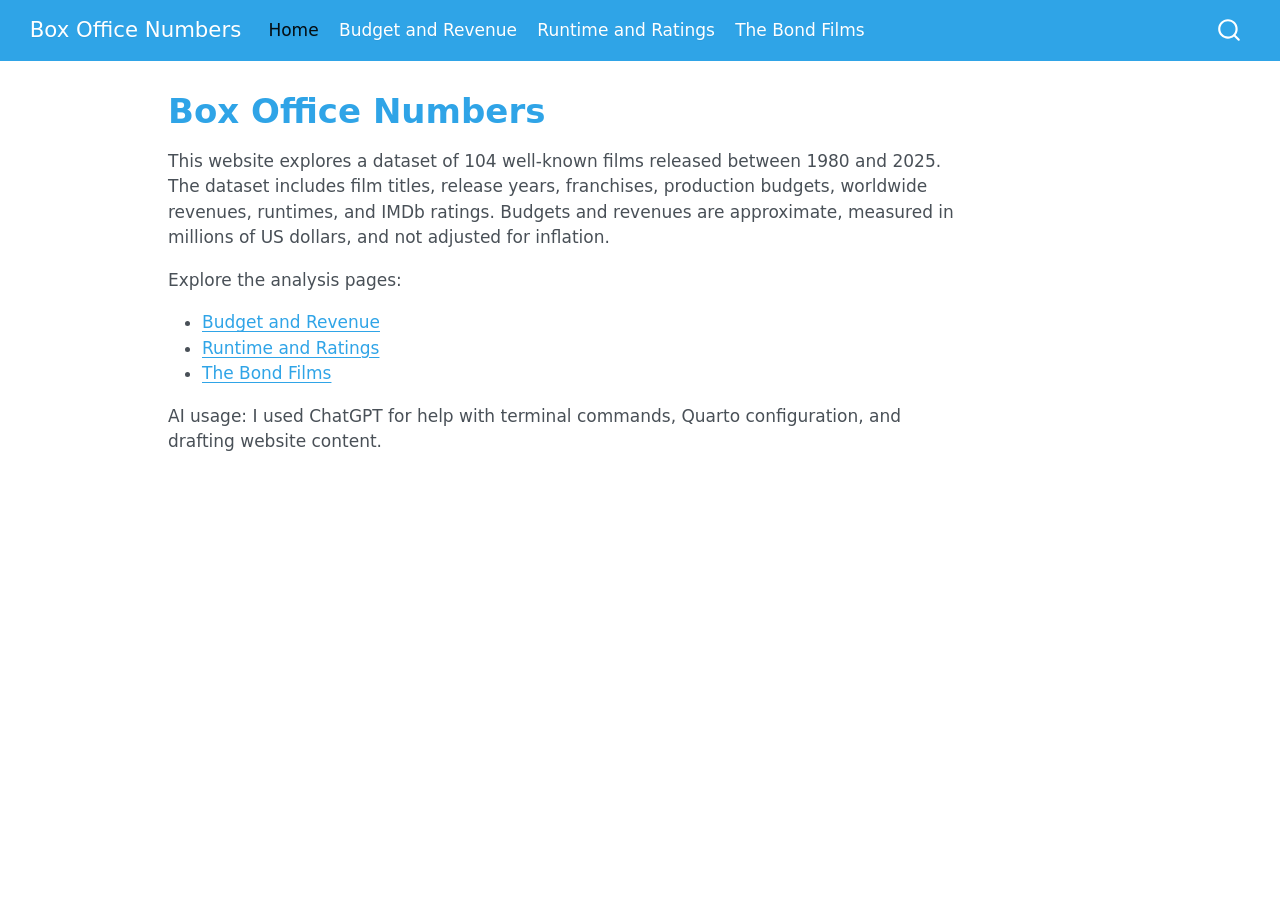
==== index.html @ 94b1ae08 "Built site for gh-pages" ====
<!DOCTYPE html>
<html xmlns="http://www.w3.org/1999/xhtml" lang="en" xml:lang="en"><head>

<meta charset="utf-8">
<meta name="generator" content="quarto-1.10.18">

<meta name="viewport" content="width=device-width, initial-scale=1.0, user-scalable=yes">


<title>Box Office Numbers</title>
<style>
/* Default styles provided by pandoc.
** See https://pandoc.org/MANUAL.html#variables-for-html for config info.
*/
span.smallcaps{font-variant: small-caps;}
div.columns{display: flex; gap: 1.5em;}
div.column{flex: auto;}
@media screen {
div.columns{gap: min(4vw, 1.5em);}
div.column{overflow-x: auto;}
}
div.hanging-indent{margin-left: 1.5em; text-indent: -1.5em;}
ul.task-list{list-style: none;}
ul.task-list li input[type="checkbox"] {
  width: 0.8em;
  margin: 0 0.8em 0.2em -1em; /* quarto-specific, see https://github.com/quarto-dev/quarto-cli/issues/4556 */ 
  vertical-align: middle;
}
</style>


<script src="site_libs/quarto-nav/quarto-nav.js"></script>
<script src="site_libs/quarto-nav/headroom.min.js"></script>
<script src="site_libs/clipboard/clipboard.min.js"></script>
<script src="site_libs/quarto-search/autocomplete.umd.js"></script>
<script src="site_libs/quarto-search/fuse.min.js"></script>
<script src="site_libs/quarto-search/quarto-search.js"></script>
<meta name="quarto:offset" content="./">
<script src="site_libs/quarto-html/quarto.js" type="module"></script>
<script src="site_libs/quarto-html/tabsets/tabsets.js" type="module"></script>
<script src="site_libs/quarto-html/popper.min.js"></script>
<script src="site_libs/quarto-html/tippy.umd.min.js"></script>
<script src="site_libs/quarto-html/anchor.min.js"></script>
<link href="site_libs/quarto-html/tippy.css" rel="stylesheet">
<link href="site_libs/quarto-html/quarto-syntax-highlighting-64a204ab8560d761af7679ceaba22944.css" rel="stylesheet" id="quarto-text-highlighting-styles">
<script src="site_libs/bootstrap/bootstrap.min.js"></script>
<link href="site_libs/bootstrap/bootstrap-icons.css" rel="stylesheet">
<link href="site_libs/bootstrap/bootstrap-6ce9cb876124979814f7c3ebe208a1be.min.css" rel="stylesheet" append-hash="true" id="quarto-bootstrap" data-mode="light">
<script id="quarto-search-options" type="application/json">{
  "location": "navbar",
  "copy-button": false,
  "collapse-after": 3,
  "panel-placement": "end",
  "type": "overlay",
  "limit": 50,
  "keyboard-shortcut": [
    "f",
    "/",
    "s"
  ],
  "show-item-context": false,
  "language": {
    "search-no-results-text": "No results",
    "search-matching-documents-text": "matching documents",
    "search-copy-link-title": "Copy link to search",
    "search-hide-matches-text": "Hide additional matches",
    "search-more-match-text": "more match in this document",
    "search-more-matches-text": "more matches in this document",
    "search-clear-button-title": "Clear",
    "search-text-placeholder": "",
    "search-detached-cancel-button-title": "Cancel",
    "search-submit-button-title": "Submit",
    "search-label": "Search"
  }
}</script>


<link rel="stylesheet" href="styles.css">
</head>

<body class="nav-fixed quarto-light">

<div id="quarto-search-results"></div>
  <header id="quarto-header" class="headroom fixed-top">
    <nav class="navbar navbar-expand-lg " data-bs-theme="dark">
      <div class="navbar-container container-fluid">
      <div class="navbar-brand-container mx-auto">
    <a class="navbar-brand" href="./index.html">
    <span class="navbar-title">Box Office Numbers</span>
    </a>
  </div>
            <div id="quarto-search" class="" title="Search"></div>
          <button class="navbar-toggler" type="button" data-bs-toggle="collapse" data-bs-target="#navbarCollapse" aria-controls="navbarCollapse" role="menu" aria-expanded="false" aria-label="Toggle navigation" onclick="if (window.quartoToggleHeadroom) { window.quartoToggleHeadroom(); }">
  <span class="navbar-toggler-icon"></span>
</button>
          <div class="collapse navbar-collapse" id="navbarCollapse">
            <ul class="navbar-nav navbar-nav-scroll me-auto">
  <li class="nav-item">
    <a class="nav-link active" href="./index.html" aria-current="page"> 
<span class="menu-text">Home</span></a>
  </li>  
  <li class="nav-item">
    <a class="nav-link" href="./budget-revenue.html"> 
<span class="menu-text">Budget and Revenue</span></a>
  </li>  
  <li class="nav-item">
    <a class="nav-link" href="./runtime-rating.html"> 
<span class="menu-text">Runtime and Ratings</span></a>
  </li>  
  <li class="nav-item">
    <a class="nav-link" href="./bond.html"> 
<span class="menu-text">The Bond Films</span></a>
  </li>  
</ul>
          </div> <!-- /navcollapse -->
            <div class="quarto-navbar-tools">
</div>
      </div> <!-- /container-fluid -->
    </nav>
</header>
<!-- content -->
<div id="quarto-content" class="quarto-container page-columns page-rows-contents page-layout-article page-navbar">
<!-- sidebar -->
<!-- margin-sidebar -->
    <div id="quarto-margin-sidebar" class="sidebar margin-sidebar zindex-bottom">
        
    </div>
<!-- main -->
<main class="content" id="quarto-document-content">

<header id="title-block-header" class="quarto-title-block default">
<div class="quarto-title">
<h1 class="title">Box Office Numbers</h1>
</div>



<div class="quarto-title-meta">

    
  
    
  </div>
  


</header>


<p>This website explores a dataset of 104 well-known films released between 1980 and 2025. The dataset includes film titles, release years, franchises, production budgets, worldwide revenues, runtimes, and IMDb ratings. Budgets and revenues are approximate, measured in millions of US dollars, and not adjusted for inflation.</p>
<p>Explore the analysis pages:</p>
<ul>
<li><a href="./budget-revenue.html">Budget and Revenue</a></li>
<li><a href="./runtime-rating.html">Runtime and Ratings</a></li>
<li><a href="./bond.html">The Bond Films</a></li>
</ul>
<p>AI usage: I used ChatGPT for help with terminal commands, Quarto configuration, and drafting website content.</p>



</main> <!-- /main -->
<script id="quarto-html-after-body" type="application/javascript">
  window.document.addEventListener("DOMContentLoaded", function (event) {
    const icon = "";
    const anchorJS = new window.AnchorJS();
    anchorJS.options = {
      placement: 'right',
      icon: icon
    };
    anchorJS.add('.anchored');
    const isCodeAnnotation = (el) => {
      for (const clz of el.classList) {
        if (clz.startsWith('code-annotation-')) {                     
          return true;
        }
      }
      return false;
    }
    const onCopySuccess = function(e) {
      // button target
      const button = e.trigger;
      // don't keep focus
      button.blur();
      // flash "checked"
      button.classList.add('code-copy-button-checked');
      var currentTitle = button.getAttribute("title");
      button.setAttribute("title", "Copied!");
      let tooltip;
      if (window.bootstrap) {
        button.setAttribute("data-bs-toggle", "tooltip");
        button.setAttribute("data-bs-placement", "left");
        button.setAttribute("data-bs-title", "Copied!");
        tooltip = new bootstrap.Tooltip(button, 
          { trigger: "manual", 
            customClass: "code-copy-button-tooltip",
            offset: [0, -8]});
        tooltip.show();    
      }
      setTimeout(function() {
        if (tooltip) {
          tooltip.hide();
          button.removeAttribute("data-bs-title");
          button.removeAttribute("data-bs-toggle");
          button.removeAttribute("data-bs-placement");
        }
        button.setAttribute("title", currentTitle);
        button.classList.remove('code-copy-button-checked');
      }, 1000);
      // clear code selection
      e.clearSelection();
    }
    const getTextToCopy = function(trigger) {
      const outerScaffold = trigger.parentElement.cloneNode(true);
      const codeEl = outerScaffold.querySelector('code');
      for (const childEl of codeEl.children) {
        if (isCodeAnnotation(childEl)) {
          childEl.remove();
        }
      }
      return codeEl.innerText;
    }
    const clipboard = new window.ClipboardJS('.code-copy-button:not([data-in-quarto-modal])', {
      text: getTextToCopy
    });
    clipboard.on('success', onCopySuccess);
    if (window.document.getElementById('quarto-embedded-source-code-modal')) {
      const clipboardModal = new window.ClipboardJS('.code-copy-button[data-in-quarto-modal]', {
        text: getTextToCopy,
        container: window.document.getElementById('quarto-embedded-source-code-modal')
      });
      clipboardModal.on('success', onCopySuccess);
    }
      var localhostRegex = new RegExp(/^(?:http|https):\/\/localhost\:?[0-9]*\//);
      var mailtoRegex = new RegExp(/^mailto:/);
        var filterRegex = new RegExp('/' + window.location.host + '/');
      var isInternal = (href) => {
          return filterRegex.test(href) || localhostRegex.test(href) || mailtoRegex.test(href);
      }
      // Inspect non-navigation links and adorn them if external
     var links = window.document.querySelectorAll('a[href]:not(.nav-link):not(.navbar-brand):not(.toc-action):not(.sidebar-link):not(.sidebar-item-toggle):not(.pagination-link):not(.no-external):not([aria-hidden]):not(.dropdown-item):not(.quarto-navigation-tool):not(.about-link)');
      for (var i=0; i<links.length; i++) {
        const link = links[i];
        if (!isInternal(link.href)) {
          // undo the damage that might have been done by quarto-nav.js in the case of
          // links that we want to consider external
          if (link.dataset.originalHref !== undefined) {
            link.href = link.dataset.originalHref;
          }
        }
      }
    function tippyHover(el, contentFn, onTriggerFn, onUntriggerFn) {
      const config = {
        allowHTML: true,
        maxWidth: 500,
        delay: 100,
        arrow: false,
        appendTo: function(el) {
            return el.parentElement;
        },
        interactive: true,
        interactiveBorder: 10,
        theme: 'quarto',
        placement: 'bottom-start',
      };
      if (contentFn) {
        config.content = contentFn;
      }
      if (onTriggerFn) {
        config.onTrigger = onTriggerFn;
      }
      if (onUntriggerFn) {
        config.onUntrigger = onUntriggerFn;
      }
      window.tippy(el, config); 
    }
    const noterefs = window.document.querySelectorAll('a[role="doc-noteref"]');
    for (var i=0; i<noterefs.length; i++) {
      const ref = noterefs[i];
      tippyHover(ref, function() {
        // use id or data attribute instead here
        let href = ref.getAttribute('data-footnote-href') || ref.getAttribute('href');
        try { href = new URL(href).hash; } catch {}
        const id = href.replace(/^#\/?/, "");
        const note = window.document.getElementById(id);
        if (note) {
          return note.innerHTML;
        } else {
          return "";
        }
      });
    }
    const xrefs = window.document.querySelectorAll('a.quarto-xref');
    const processXRef = (id, note) => {
      // Strip column container classes
      const stripColumnClz = (el) => {
        el.classList.remove("page-full", "page-columns");
        if (el.children) {
          for (const child of el.children) {
            stripColumnClz(child);
          }
        }
      }
      stripColumnClz(note)
      if (id === null || id.startsWith('sec-')) {
        // Special case sections, only their first couple elements
        const container = document.createElement("div");
        if (note.children && note.children.length > 2) {
          container.appendChild(note.children[0].cloneNode(true));
          for (let i = 1; i < note.children.length; i++) {
            const child = note.children[i];
            if (child.tagName === "P" && child.innerText === "") {
              continue;
            } else {
              container.appendChild(child.cloneNode(true));
              break;
            }
          }
          if (window.Quarto?.typesetMath) {
            window.Quarto.typesetMath(container);
          }
          return container.innerHTML
        } else {
          if (window.Quarto?.typesetMath) {
            window.Quarto.typesetMath(note);
          }
          return note.innerHTML;
        }
      } else {
        // Remove any anchor links if they are present
        const anchorLink = note.querySelector('a.anchorjs-link');
        if (anchorLink) {
          anchorLink.remove();
        }
        if (window.Quarto?.typesetMath) {
          window.Quarto.typesetMath(note);
        }
        if (note.classList.contains("callout")) {
          return note.outerHTML;
        } else {
          return note.innerHTML;
        }
      }
    }
    for (var i=0; i<xrefs.length; i++) {
      const xref = xrefs[i];
      tippyHover(xref, undefined, function(instance) {
        instance.disable();
        let url = xref.getAttribute('href');
        let hash = undefined; 
        if (url.startsWith('#')) {
          hash = url;
        } else {
          try { hash = new URL(url).hash; } catch {}
        }
        if (hash) {
          const id = hash.replace(/^#\/?/, "");
          const note = window.document.getElementById(id);
          if (note !== null) {
            try {
              const html = processXRef(id, note.cloneNode(true));
              instance.setContent(html);
            } finally {
              instance.enable();
              instance.show();
            }
          } else {
            // See if we can fetch this
            fetch(url.split('#')[0])
            .then(res => res.text())
            .then(html => {
              const parser = new DOMParser();
              const htmlDoc = parser.parseFromString(html, "text/html");
              const note = htmlDoc.getElementById(id);
              if (note !== null) {
                const html = processXRef(id, note);
                instance.setContent(html);
              } 
            }).finally(() => {
              instance.enable();
              instance.show();
            });
          }
        } else {
          // See if we can fetch a full url (with no hash to target)
          // This is a special case and we should probably do some content thinning / targeting
          fetch(url)
          .then(res => res.text())
          .then(html => {
            const parser = new DOMParser();
            const htmlDoc = parser.parseFromString(html, "text/html");
            const note = htmlDoc.querySelector('main.content');
            if (note !== null) {
              // This should only happen for chapter cross references
              // (since there is no id in the URL)
              // remove the first header
              if (note.children.length > 0 && note.children[0].tagName === "HEADER") {
                note.children[0].remove();
              }
              const html = processXRef(null, note);
              instance.setContent(html);
            } 
          }).finally(() => {
            instance.enable();
            instance.show();
          });
        }
      }, function(instance) {
      });
    }
        let selectedAnnoteEl;
        const selectorForAnnotation = ( cell, annotation) => {
          let cellAttr = 'data-code-cell="' + cell + '"';
          let lineAttr = 'data-code-annotation="' +  annotation + '"';
          const selector = 'span[' + cellAttr + '][' + lineAttr + ']';
          return selector;
        }
        const selectCodeLines = (annoteEl) => {
          const doc = window.document;
          const targetCell = annoteEl.getAttribute("data-target-cell");
          const targetAnnotation = annoteEl.getAttribute("data-target-annotation");
          const annoteSpan = window.document.querySelector(selectorForAnnotation(targetCell, targetAnnotation));
          const lines = annoteSpan.getAttribute("data-code-lines").split(",");
          const lineIds = lines.map((line) => {
            return targetCell + "-" + line;
          })
          let top = null;
          let height = null;
          let parent = null;
          if (lineIds.length > 0) {
              //compute the position of the single el (top and bottom and make a div)
              const el = window.document.getElementById(lineIds[0]);
              top = el.offsetTop;
              height = el.offsetHeight;
              parent = el.parentElement.parentElement;
            if (lineIds.length > 1) {
              const lastEl = window.document.getElementById(lineIds[lineIds.length - 1]);
              const bottom = lastEl.offsetTop + lastEl.offsetHeight;
              height = bottom - top;
            }
            if (top !== null && height !== null && parent !== null) {
              // cook up a div (if necessary) and position it 
              let div = window.document.getElementById("code-annotation-line-highlight");
              if (div === null) {
                div = window.document.createElement("div");
                div.setAttribute("id", "code-annotation-line-highlight");
                div.style.position = 'absolute';
                parent.appendChild(div);
              }
              div.style.top = top - 2 + "px";
              div.style.height = height + 4 + "px";
              div.style.left = 0;
              let gutterDiv = window.document.getElementById("code-annotation-line-highlight-gutter");
              if (gutterDiv === null) {
                gutterDiv = window.document.createElement("div");
                gutterDiv.setAttribute("id", "code-annotation-line-highlight-gutter");
                gutterDiv.style.position = 'absolute';
                const codeCell = window.document.getElementById(targetCell);
                const gutter = codeCell.querySelector('.code-annotation-gutter');
                gutter.appendChild(gutterDiv);
              }
              gutterDiv.style.top = top - 2 + "px";
              gutterDiv.style.height = height + 4 + "px";
            }
            selectedAnnoteEl = annoteEl;
          }
        };
        const unselectCodeLines = () => {
          const elementsIds = ["code-annotation-line-highlight", "code-annotation-line-highlight-gutter"];
          elementsIds.forEach((elId) => {
            const div = window.document.getElementById(elId);
            if (div) {
              div.remove();
            }
          });
          selectedAnnoteEl = undefined;
        };
          // Handle positioning of the toggle
      window.addEventListener(
        "resize",
        throttle(() => {
          elRect = undefined;
          if (selectedAnnoteEl) {
            selectCodeLines(selectedAnnoteEl);
          }
        }, 10)
      );
      function throttle(fn, ms) {
      let throttle = false;
      let timer;
        return (...args) => {
          if(!throttle) { // first call gets through
              fn.apply(this, args);
              throttle = true;
          } else { // all the others get throttled
              if(timer) clearTimeout(timer); // cancel #2
              timer = setTimeout(() => {
                fn.apply(this, args);
                timer = throttle = false;
              }, ms);
          }
        };
      }
        // Attach click handler to the DT
        const annoteDls = window.document.querySelectorAll('dt[data-target-cell]');
        for (const annoteDlNode of annoteDls) {
          annoteDlNode.addEventListener('click', (event) => {
            const clickedEl = event.target;
            if (clickedEl !== selectedAnnoteEl) {
              unselectCodeLines();
              const activeEl = window.document.querySelector('dt[data-target-cell].code-annotation-active');
              if (activeEl) {
                activeEl.classList.remove('code-annotation-active');
              }
              selectCodeLines(clickedEl);
              clickedEl.classList.add('code-annotation-active');
            } else {
              // Unselect the line
              unselectCodeLines();
              clickedEl.classList.remove('code-annotation-active');
            }
          });
        }
    const findCites = (el) => {
      const parentEl = el.parentElement;
      if (parentEl) {
        const cites = parentEl.dataset.cites;
        if (cites) {
          return {
            el,
            cites: cites.split(' ')
          };
        } else {
          return findCites(el.parentElement)
        }
      } else {
        return undefined;
      }
    };
    var bibliorefs = window.document.querySelectorAll('a[role="doc-biblioref"]');
    for (var i=0; i<bibliorefs.length; i++) {
      const ref = bibliorefs[i];
      const citeInfo = findCites(ref);
      if (citeInfo) {
        tippyHover(citeInfo.el, function() {
          var popup = window.document.createElement('div');
          citeInfo.cites.forEach(function(cite) {
            var citeDiv = window.document.createElement('div');
            citeDiv.classList.add('hanging-indent');
            citeDiv.classList.add('csl-entry');
            var biblioDiv = window.document.getElementById('ref-' + cite);
            if (biblioDiv) {
              citeDiv.innerHTML = biblioDiv.innerHTML;
            }
            popup.appendChild(citeDiv);
          });
          return popup.innerHTML;
        });
      }
    }
  });
  </script>
</div> <!-- /content -->




</body></html>
---- site_libs/quarto-html/tippy.css ----
.tippy-box[data-animation=fade][data-state=hidden]{opacity:0}[data-tippy-root]{max-width:calc(100vw - 10px)}.tippy-box{position:relative;background-color:#333;color:#fff;border-radius:4px;font-size:14px;line-height:1.4;white-space:normal;outline:0;transition-property:transform,visibility,opacity}.tippy-box[data-placement^=top]>.tippy-arrow{bottom:0}.tippy-box[data-placement^=top]>.tippy-arrow:before{bottom:-7px;left:0;border-width:8px 8px 0;border-top-color:initial;transform-origin:center top}.tippy-box[data-placement^=bottom]>.tippy-arrow{top:0}.tippy-box[data-placement^=bottom]>.tippy-arrow:before{top:-7px;left:0;border-width:0 8px 8px;border-bottom-color:initial;transform-origin:center bottom}.tippy-box[data-placement^=left]>.tippy-arrow{right:0}.tippy-box[data-placement^=left]>.tippy-arrow:before{border-width:8px 0 8px 8px;border-left-color:initial;right:-7px;transform-origin:center left}.tippy-box[data-placement^=right]>.tippy-arrow{left:0}.tippy-box[data-placement^=right]>.tippy-arrow:before{left:-7px;border-width:8px 8px 8px 0;border-right-color:initial;transform-origin:center right}.tippy-box[data-inertia][data-state=visible]{transition-timing-function:cubic-bezier(.54,1.5,.38,1.11)}.tippy-arrow{width:16px;height:16px;color:#333}.tippy-arrow:before{content:"";position:absolute;border-color:transparent;border-style:solid}.tippy-content{position:relative;padding:5px 9px;z-index:1}
---- site_libs/quarto-html/quarto-syntax-highlighting-64a204ab8560d761af7679ceaba22944.css ----
/* quarto syntax highlight colors */
:root {
  --quarto-hl-ot-color: #003B4F;
  --quarto-hl-at-color: #657422;
  --quarto-hl-ss-color: #20794D;
  --quarto-hl-an-color: #5E5E5E;
  --quarto-hl-fu-color: #4758AB;
  --quarto-hl-st-color: #20794D;
  --quarto-hl-cf-color: #003B4F;
  --quarto-hl-op-color: #5E5E5E;
  --quarto-hl-er-color: #AD0000;
  --quarto-hl-bn-color: #AD0000;
  --quarto-hl-al-color: #AD0000;
  --quarto-hl-va-color: #111111;
  --quarto-hl-bu-color: inherit;
  --quarto-hl-ex-color: inherit;
  --quarto-hl-pp-color: #AD0000;
  --quarto-hl-in-color: #5E5E5E;
  --quarto-hl-vs-color: #20794D;
  --quarto-hl-wa-color: #5E5E5E;
  --quarto-hl-do-color: #5E5E5E;
  --quarto-hl-im-color: #00769E;
  --quarto-hl-ch-color: #20794D;
  --quarto-hl-dt-color: #AD0000;
  --quarto-hl-fl-color: #AD0000;
  --quarto-hl-co-color: #5E5E5E;
  --quarto-hl-cv-color: #5E5E5E;
  --quarto-hl-cn-color: #8f5902;
  --quarto-hl-sc-color: #5E5E5E;
  --quarto-hl-dv-color: #AD0000;
  --quarto-hl-kw-color: #003B4F;
}

/* other quarto variables */
:root {
  --quarto-font-monospace: SFMono-Regular, Menlo, Monaco, Consolas, "Liberation Mono", "Courier New", monospace;
}

/* syntax highlight based on Pandoc's rules */
pre > code.sourceCode > span {
  color: #003B4F;
}

code.sourceCode > span {
  color: #003B4F;
}

div.sourceCode,
div.sourceCode pre.sourceCode {
  color: #003B4F;
}

/* Normal */
code span {
  color: #003B4F;
}

/* Alert */
code span.al {
  color: #AD0000;
  font-style: inherit;
}

/* Annotation */
code span.an {
  color: #5E5E5E;
  font-style: inherit;
}

/* Attribute */
code span.at {
  color: #657422;
  font-style: inherit;
}

/* BaseN */
code span.bn {
  color: #AD0000;
  font-style: inherit;
}

/* BuiltIn */
code span.bu {
  font-style: inherit;
}

/* ControlFlow */
code span.cf {
  color: #003B4F;
  font-weight: bold;
  font-style: inherit;
}

/* Char */
code span.ch {
  color: #20794D;
  font-style: inherit;
}

/* Constant */
code span.cn {
  color: #8f5902;
  font-style: inherit;
}

/* Comment */
code span.co {
  color: #5E5E5E;
  font-style: inherit;
}

/* CommentVar */
code span.cv {
  color: #5E5E5E;
  font-style: italic;
}

/* Documentation */
code span.do {
  color: #5E5E5E;
  font-style: italic;
}

/* DataType */
code span.dt {
  color: #AD0000;
  font-style: inherit;
}

/* DecVal */
code span.dv {
  color: #AD0000;
  font-style: inherit;
}

/* Error */
code span.er {
  color: #AD0000;
  font-style: inherit;
}

/* Extension */
code span.ex {
  font-style: inherit;
}

/* Float */
code span.fl {
  color: #AD0000;
  font-style: inherit;
}

/* Function */
code span.fu {
  color: #4758AB;
  font-style: inherit;
}

/* Import */
code span.im {
  color: #00769E;
  font-style: inherit;
}

/* Information */
code span.in {
  color: #5E5E5E;
  font-style: inherit;
}

/* Keyword */
code span.kw {
  color: #003B4F;
  font-weight: bold;
  font-style: inherit;
}

/* Operator */
code span.op {
  color: #5E5E5E;
  font-style: inherit;
}

/* Other */
code span.ot {
  color: #003B4F;
  font-style: inherit;
}

/* Preprocessor */
code span.pp {
  color: #AD0000;
  font-style: inherit;
}

/* SpecialChar */
code span.sc {
  color: #5E5E5E;
  font-style: inherit;
}

/* SpecialString */
code span.ss {
  color: #20794D;
  font-style: inherit;
}

/* String */
code span.st {
  color: #20794D;
  font-style: inherit;
}

/* Variable */
code span.va {
  color: #111111;
  font-style: inherit;
}

/* VerbatimString */
code span.vs {
  color: #20794D;
  font-style: inherit;
}

/* Warning */
code span.wa {
  color: #5E5E5E;
  font-style: italic;
}

.prevent-inlining {
  content: "</";
}

/*# sourceMappingURL=9d8d5bb603a83b8298b89080a598c93b.css.map */
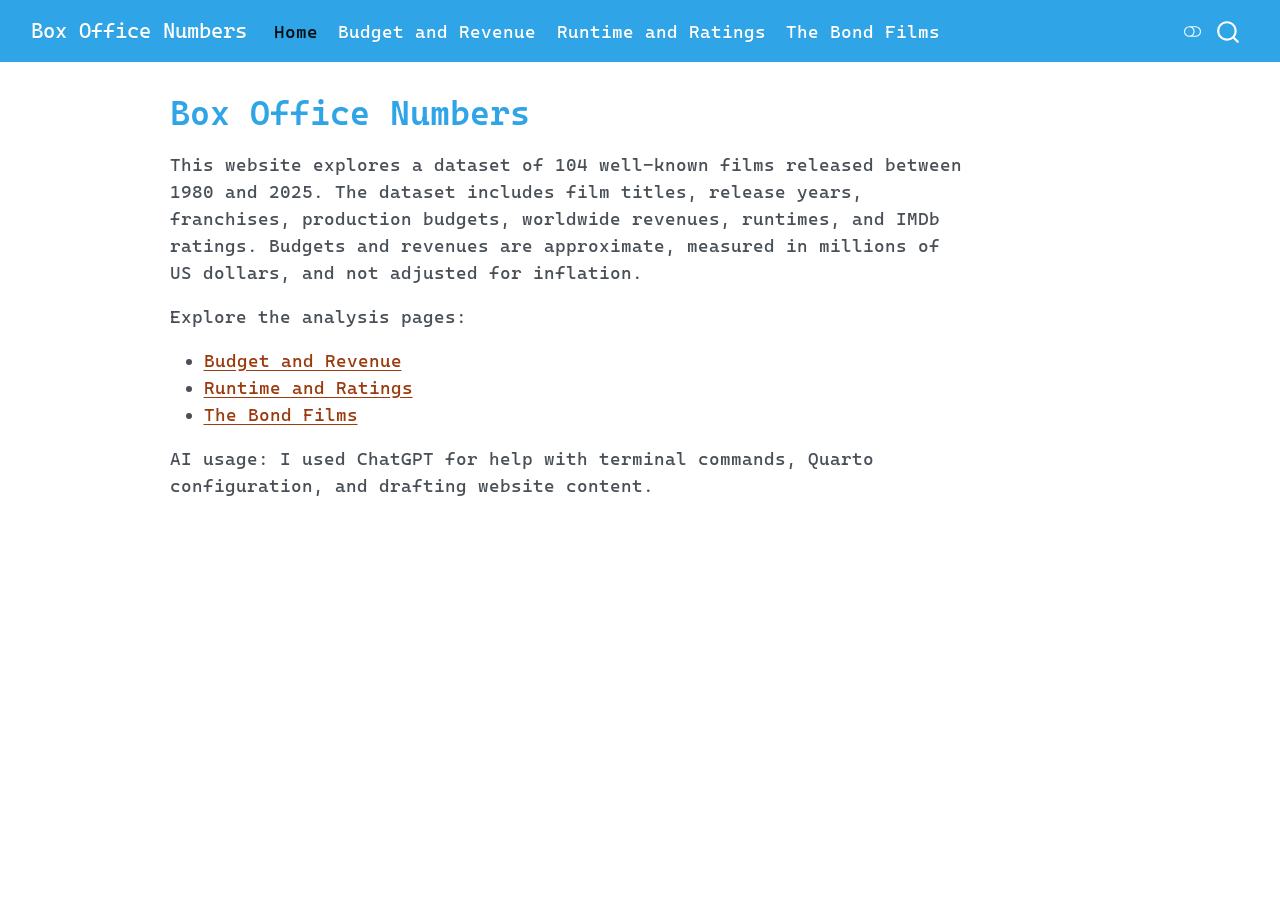
==== commit b3675b72: "Built site for gh-pages" ====
--- a/index.html
+++ b/index.html
@@ -42,10 +42,14 @@
 <script src="site_libs/quarto-html/tippy.umd.min.js"></script>
 <script src="site_libs/quarto-html/anchor.min.js"></script>
 <link href="site_libs/quarto-html/tippy.css" rel="stylesheet">
-<link href="site_libs/quarto-html/quarto-syntax-highlighting-64a204ab8560d761af7679ceaba22944.css" rel="stylesheet" id="quarto-text-highlighting-styles">
+<link href="site_libs/quarto-html/quarto-syntax-highlighting-64a204ab8560d761af7679ceaba22944.css" rel="stylesheet" class="quarto-color-scheme" id="quarto-text-highlighting-styles">
+<link href="site_libs/quarto-html/quarto-syntax-highlighting-dark-b85bc7c33db8c58e0ec93c3465666fed.css" rel="stylesheet" class="quarto-color-scheme quarto-color-alternate" id="quarto-text-highlighting-styles">
+<link href="site_libs/quarto-html/quarto-syntax-highlighting-64a204ab8560d761af7679ceaba22944.css" rel="stylesheet" class="quarto-color-scheme-extra" id="quarto-text-highlighting-styles">
 <script src="site_libs/bootstrap/bootstrap.min.js"></script>
 <link href="site_libs/bootstrap/bootstrap-icons.css" rel="stylesheet">
-<link href="site_libs/bootstrap/bootstrap-6ce9cb876124979814f7c3ebe208a1be.min.css" rel="stylesheet" append-hash="true" id="quarto-bootstrap" data-mode="light">
+<link href="site_libs/bootstrap/bootstrap-6ce9cb876124979814f7c3ebe208a1be.min.css" rel="stylesheet" append-hash="true" class="quarto-color-scheme" id="quarto-bootstrap" data-mode="light">
+<link href="site_libs/bootstrap/bootstrap-dark-df07115ad9f15e2ef3479c789e6873c8.min.css" rel="stylesheet" append-hash="true" class="quarto-color-scheme quarto-color-alternate" id="quarto-bootstrap" data-mode="dark">
+<link href="site_libs/bootstrap/bootstrap-6ce9cb876124979814f7c3ebe208a1be.min.css" rel="stylesheet" append-hash="true" class="quarto-color-scheme-extra" id="quarto-bootstrap" data-mode="light">
 <script id="quarto-search-options" type="application/json">{
   "location": "navbar",
   "copy-button": false,
@@ -78,7 +82,169 @@
 <link rel="stylesheet" href="styles.css">
 </head>
 
-<body class="nav-fixed quarto-light">
+<body class="nav-fixed quarto-light"><script id="quarto-html-before-body" type="application/javascript">
+    const toggleBodyColorMode = (bsSheetEl) => {
+      const mode = bsSheetEl.getAttribute("data-mode");
+      const bodyEl = window.document.querySelector("body");
+      if (mode === "dark") {
+        bodyEl.classList.add("quarto-dark");
+        bodyEl.classList.remove("quarto-light");
+      } else {
+        bodyEl.classList.add("quarto-light");
+        bodyEl.classList.remove("quarto-dark");
+      }
+    }
+    const toggleBodyColorPrimary = () => {
+      const bsSheetEl = window.document.querySelector("link#quarto-bootstrap:not([rel=disabled-stylesheet])");
+      if (bsSheetEl) {
+        toggleBodyColorMode(bsSheetEl);
+      }
+    }
+    const setColorSchemeToggle = (alternate) => {
+      const toggles = window.document.querySelectorAll('.quarto-color-scheme-toggle');
+      for (let i=0; i < toggles.length; i++) {
+        const toggle = toggles[i];
+        if (toggle) {
+          if (alternate) {
+            toggle.classList.add("alternate");
+          } else {
+            toggle.classList.remove("alternate");
+          }
+        }
+      }
+    };
+    const toggleColorMode = (alternate) => {
+      // Switch the stylesheets
+      const primaryStylesheets = window.document.querySelectorAll('link.quarto-color-scheme:not(.quarto-color-alternate)');
+      const alternateStylesheets = window.document.querySelectorAll('link.quarto-color-scheme.quarto-color-alternate');
+      manageTransitions('#quarto-margin-sidebar .nav-link', false);
+      if (alternate) {
+        // note: dark is layered on light, we don't disable primary!
+        enableStylesheet(alternateStylesheets);
+        for (const sheetNode of alternateStylesheets) {
+          if (sheetNode.id === "quarto-bootstrap") {
+            toggleBodyColorMode(sheetNode);
+          }
+        }
+      } else {
+        disableStylesheet(alternateStylesheets);
+        enableStylesheet(primaryStylesheets)
+        toggleBodyColorPrimary();
+      }
+      manageTransitions('#quarto-margin-sidebar .nav-link', true);
+      // Switch the toggles
+      setColorSchemeToggle(alternate)
+      // Hack to workaround the fact that safari doesn't
+      // properly recolor the scrollbar when toggling (#1455)
+      if (navigator.userAgent.indexOf('Safari') > 0 && navigator.userAgent.indexOf('Chrome') == -1) {
+        manageTransitions("body", false);
+        window.scrollTo(0, 1);
+        setTimeout(() => {
+          window.scrollTo(0, 0);
+          manageTransitions("body", true);
+        }, 40);
+      }
+    }
+    const disableStylesheet = (stylesheets) => {
+      for (let i=0; i < stylesheets.length; i++) {
+        const stylesheet = stylesheets[i];
+        stylesheet.rel = 'disabled-stylesheet';
+      }
+    }
+    const enableStylesheet = (stylesheets) => {
+      for (let i=0; i < stylesheets.length; i++) {
+        const stylesheet = stylesheets[i];
+        if(stylesheet.rel !== 'stylesheet') { // for Chrome, which will still FOUC without this check
+          stylesheet.rel = 'stylesheet';
+        }
+      }
+    }
+    const manageTransitions = (selector, allowTransitions) => {
+      const els = window.document.querySelectorAll(selector);
+      for (let i=0; i < els.length; i++) {
+        const el = els[i];
+        if (allowTransitions) {
+          el.classList.remove('notransition');
+        } else {
+          el.classList.add('notransition');
+        }
+      }
+    }
+    const isFileUrl = () => {
+      return window.location.protocol === 'file:';
+    }
+    const hasAlternateSentinel = () => {
+      let styleSentinel = getColorSchemeSentinel();
+      if (styleSentinel !== null) {
+        return styleSentinel === "alternate";
+      } else {
+        return false;
+      }
+    }
+    const setStyleSentinel = (alternate) => {
+      const value = alternate ? "alternate" : "default";
+      if (!isFileUrl()) {
+        window.localStorage.setItem("quarto-color-scheme", value);
+      } else {
+        localAlternateSentinel = value;
+      }
+    }
+    const getColorSchemeSentinel = () => {
+      if (!isFileUrl()) {
+        const storageValue = window.localStorage.getItem("quarto-color-scheme");
+        return storageValue != null ? storageValue : localAlternateSentinel;
+      } else {
+        return localAlternateSentinel;
+      }
+    }
+    const toggleGiscusIfUsed = (isAlternate, darkModeDefault) => {
+      const baseTheme = document.querySelector('#giscus-base-theme')?.value ?? 'light';
+      const alternateTheme = document.querySelector('#giscus-alt-theme')?.value ?? 'dark';
+      let newTheme = '';
+      if(authorPrefersDark) {
+        newTheme = isAlternate ? baseTheme : alternateTheme;
+      } else {
+        newTheme = isAlternate ? alternateTheme : baseTheme;
+      }
+      const changeGiscusTheme = () => {
+        // From: https://github.com/giscus/giscus/issues/336
+        const sendMessage = (message) => {
+          const iframe = document.querySelector('iframe.giscus-frame');
+          if (!iframe) return;
+          iframe.contentWindow.postMessage({ giscus: message }, 'https://giscus.app');
+        }
+        sendMessage({
+          setConfig: {
+            theme: newTheme
+          }
+        });
+      }
+      const isGiscussLoaded = window.document.querySelector('iframe.giscus-frame') !== null;
+      if (isGiscussLoaded) {
+        changeGiscusTheme();
+      }
+    };
+    const authorPrefersDark = false;
+    const darkModeDefault = authorPrefersDark;
+      document.querySelector('link#quarto-text-highlighting-styles.quarto-color-scheme-extra').rel = 'disabled-stylesheet';
+      document.querySelector('link#quarto-bootstrap.quarto-color-scheme-extra').rel = 'disabled-stylesheet';
+    let localAlternateSentinel = darkModeDefault ? 'alternate' : 'default';
+    // Dark / light mode switch
+    window.quartoToggleColorScheme = () => {
+      // Read the current dark / light value
+      let toAlternate = !hasAlternateSentinel();
+      toggleColorMode(toAlternate);
+      setStyleSentinel(toAlternate);
+      toggleGiscusIfUsed(toAlternate, darkModeDefault);
+      window.dispatchEvent(new Event('resize'));
+    };
+    // Switch to dark mode if need be
+    if (hasAlternateSentinel()) {
+      toggleColorMode(true);
+    } else {
+      toggleColorMode(false);
+    }
+  </script>
 
 <div id="quarto-search-results"></div>
   <header id="quarto-header" class="headroom fixed-top">
@@ -114,6 +280,7 @@
 </ul>
           </div> <!-- /navcollapse -->
             <div class="quarto-navbar-tools">
+  <a href="" class="quarto-color-scheme-toggle quarto-navigation-tool  px-1" onclick="window.quartoToggleColorScheme(); return false;" title="Toggle dark mode"><i class="bi"></i></a>
 </div>
       </div> <!-- /container-fluid -->
     </nav>
@@ -128,6 +295,7 @@
 <!-- main -->
 <main class="content" id="quarto-document-content">
 
+
 <header id="title-block-header" class="quarto-title-block default">
 <div class="quarto-title">
 <h1 class="title">Box Office Numbers</h1>
@@ -161,6 +329,19 @@
 </main> <!-- /main -->
 <script id="quarto-html-after-body" type="application/javascript">
   window.document.addEventListener("DOMContentLoaded", function (event) {
+    // Ensure there is a toggle, if there isn't float one in the top right
+    if (window.document.querySelector('.quarto-color-scheme-toggle') === null) {
+      const a = window.document.createElement('a');
+      a.classList.add('top-right');
+      a.classList.add('quarto-color-scheme-toggle');
+      a.href = "";
+      a.onclick = function() { try { window.quartoToggleColorScheme(); } catch {} return false; };
+      const i = window.document.createElement("i");
+      i.classList.add('bi');
+      a.appendChild(i);
+      window.document.body.appendChild(a);
+    }
+    setColorSchemeToggle(hasAlternateSentinel())
     const icon = "";
     const anchorJS = new window.AnchorJS();
     anchorJS.options = {
@@ -232,7 +413,7 @@
     }
       var localhostRegex = new RegExp(/^(?:http|https):\/\/localhost\:?[0-9]*\//);
       var mailtoRegex = new RegExp(/^mailto:/);
-        var filterRegex = new RegExp('/' + window.location.host + '/');
+        var filterRegex = new RegExp("https:\/\/NihalKhatwani\.github\.io\/datasci350-quiz02\/");
       var isInternal = (href) => {
           return filterRegex.test(href) || localhostRegex.test(href) || mailtoRegex.test(href);
       }
--- a/site_libs/quarto-html/quarto-syntax-highlighting-dark-b85bc7c33db8c58e0ec93c3465666fed.css
+++ b/site_libs/quarto-html/quarto-syntax-highlighting-dark-b85bc7c33db8c58e0ec93c3465666fed.css
@@ -0,0 +1,219 @@
+/* quarto syntax highlight colors */
+:root {
+  --quarto-hl-al-color: #f07178;
+  --quarto-hl-an-color: #d4d0ab;
+  --quarto-hl-at-color: #00e0e0;
+  --quarto-hl-bn-color: #d4d0ab;
+  --quarto-hl-bu-color: #abe338;
+  --quarto-hl-ch-color: #abe338;
+  --quarto-hl-co-color: #f8f8f2;
+  --quarto-hl-cv-color: #ffd700;
+  --quarto-hl-cn-color: #ffd700;
+  --quarto-hl-cf-color: #ffa07a;
+  --quarto-hl-dt-color: #ffa07a;
+  --quarto-hl-dv-color: #d4d0ab;
+  --quarto-hl-do-color: #f8f8f2;
+  --quarto-hl-er-color: #f07178;
+  --quarto-hl-ex-color: #00e0e0;
+  --quarto-hl-fl-color: #d4d0ab;
+  --quarto-hl-fu-color: #ffa07a;
+  --quarto-hl-im-color: #abe338;
+  --quarto-hl-in-color: #d4d0ab;
+  --quarto-hl-kw-color: #ffa07a;
+  --quarto-hl-op-color: #ffa07a;
+  --quarto-hl-ot-color: #00e0e0;
+  --quarto-hl-pp-color: #dcc6e0;
+  --quarto-hl-re-color: #00e0e0;
+  --quarto-hl-sc-color: #abe338;
+  --quarto-hl-ss-color: #abe338;
+  --quarto-hl-st-color: #abe338;
+  --quarto-hl-va-color: #00e0e0;
+  --quarto-hl-vs-color: #abe338;
+  --quarto-hl-wa-color: #dcc6e0;
+}
+
+/* other quarto variables */
+:root {
+  --quarto-font-monospace: SFMono-Regular, Menlo, Monaco, Consolas, "Liberation Mono", "Courier New", monospace;
+}
+
+/* syntax highlight based on Pandoc's rules */
+pre > code.sourceCode > span {
+  color: #f8f8f2;
+}
+
+code.sourceCode > span {
+  color: #f8f8f2;
+}
+
+div.sourceCode,
+div.sourceCode pre.sourceCode {
+  color: #f8f8f2;
+}
+
+/* Normal */
+code span {
+  color: #f8f8f2;
+}
+
+/* Alert */
+code span.al {
+  color: #f07178;
+}
+
+/* Annotation */
+code span.an {
+  color: #d4d0ab;
+}
+
+/* Attribute */
+code span.at {
+  color: #00e0e0;
+}
+
+/* BaseN */
+code span.bn {
+  color: #d4d0ab;
+}
+
+/* BuiltIn */
+code span.bu {
+  color: #abe338;
+}
+
+/* ControlFlow */
+code span.cf {
+  font-weight: bold;
+  color: #ffa07a;
+}
+
+/* Char */
+code span.ch {
+  color: #abe338;
+}
+
+/* Constant */
+code span.cn {
+  color: #ffd700;
+}
+
+/* Comment */
+code span.co {
+  font-style: italic;
+  color: #f8f8f2;
+}
+
+/* CommentVar */
+code span.cv {
+  color: #ffd700;
+}
+
+/* Documentation */
+code span.do {
+  color: #f8f8f2;
+}
+
+/* DataType */
+code span.dt {
+  color: #ffa07a;
+}
+
+/* DecVal */
+code span.dv {
+  color: #d4d0ab;
+}
+
+/* Error */
+code span.er {
+  color: #f07178;
+  text-decoration: underline;
+}
+
+/* Extension */
+code span.ex {
+  font-weight: bold;
+  color: #00e0e0;
+}
+
+/* Float */
+code span.fl {
+  color: #d4d0ab;
+}
+
+/* Function */
+code span.fu {
+  color: #ffa07a;
+}
+
+/* Import */
+code span.im {
+  color: #abe338;
+}
+
+/* Information */
+code span.in {
+  color: #d4d0ab;
+}
+
+/* Keyword */
+code span.kw {
+  font-weight: bold;
+  color: #ffa07a;
+}
+
+/* Operator */
+code span.op {
+  color: #ffa07a;
+}
+
+/* Other */
+code span.ot {
+  color: #00e0e0;
+}
+
+/* Preprocessor */
+code span.pp {
+  color: #dcc6e0;
+}
+
+/* RegionMarker */
+code span.re {
+  background-color: #f8f8f2;
+  color: #00e0e0;
+}
+
+/* SpecialChar */
+code span.sc {
+  color: #abe338;
+}
+
+/* SpecialString */
+code span.ss {
+  color: #abe338;
+}
+
+/* String */
+code span.st {
+  color: #abe338;
+}
+
+/* Variable */
+code span.va {
+  color: #00e0e0;
+}
+
+/* VerbatimString */
+code span.vs {
+  color: #abe338;
+}
+
+/* Warning */
+code span.wa {
+  color: #dcc6e0;
+}
+
+.prevent-inlining {
+  content: "</";
+}
+
+/*# sourceMappingURL=4ed8f1090dec6531da29ab00902aa718.css.map */
--- a/styles.css
+++ b/styles.css
@@ -0,0 +1,19 @@
+/* css styles */
+@import url('https://fonts.googleapis.com/css2?family=Cascadia+Code:wght@400;700&display=swap');
+
+body, h1, h2, h3, h4, h5, h6,
+.navbar-title, code, pre {
+  font-family: "Cascadia Code", monospace;
+}
+
+body {
+  font-size: 18px;
+}
+
+main a {
+  color: #9c3b10;
+}
+
+body.quarto-dark main a {
+  color: #ffbd8a;
+}
